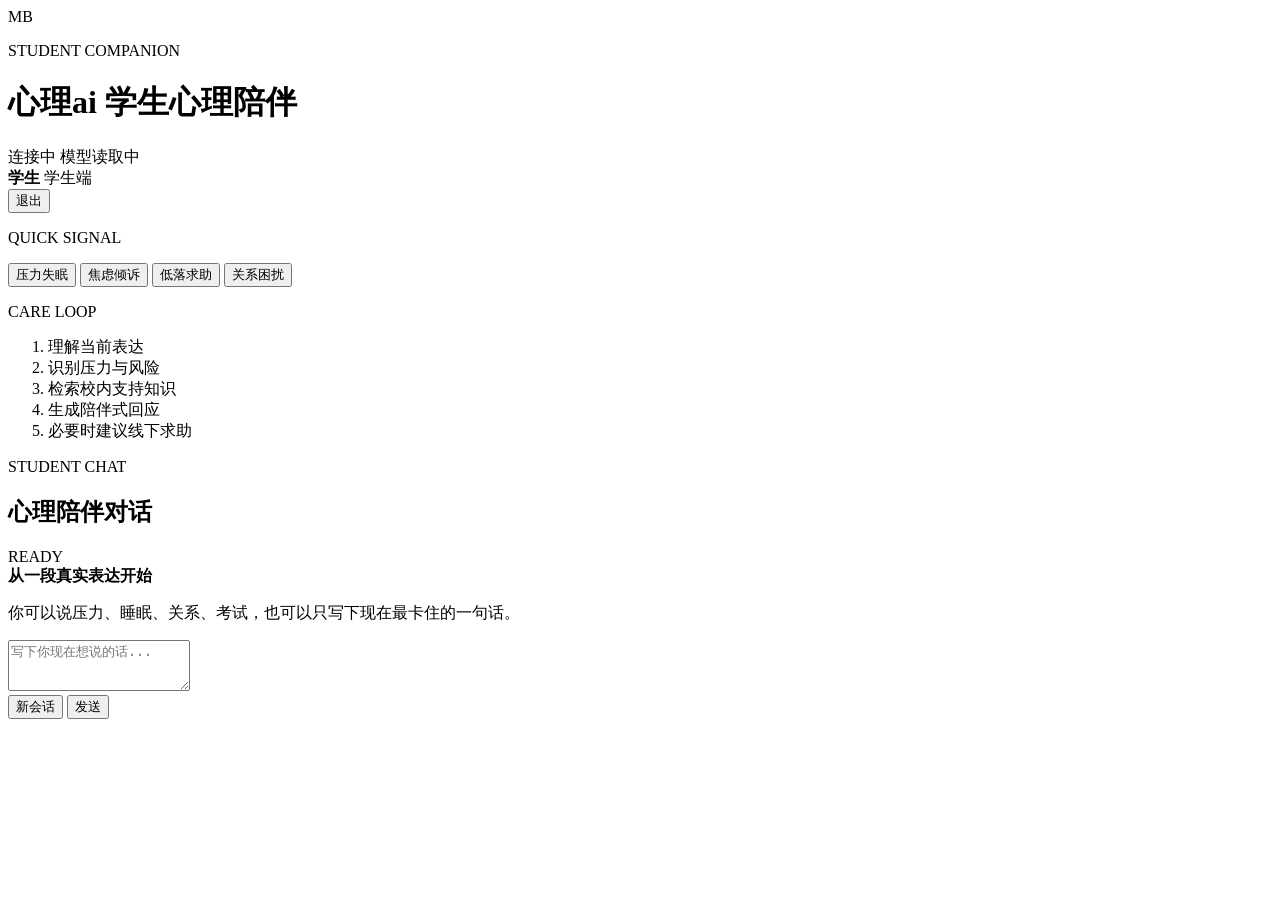
==== app/static/student.html @ 35c3c2e4 "Initial commit: publish PsychAgent" ====
<!doctype html>
<html lang="zh-CN">
<head>
  <meta charset="utf-8">
  <meta name="viewport" content="width=device-width, initial-scale=1">
  <title>心理ai 学生端</title>
  <link rel="stylesheet" href="/styles.css?v=role-split-20260617">
</head>
<body class="student-page">
  <header class="topbar">
    <div class="brand">
      <div class="logo student-logo">MB</div>
      <div>
        <p class="eyebrow">STUDENT COMPANION</p>
        <h1>心理ai 学生心理陪伴</h1>
      </div>
    </div>
    <div class="status-row">
      <span id="serviceState" class="pill warn">连接中</span>
      <span id="modelState" class="pill warn">模型读取中</span>
      <div id="accountBadge" class="account">
        <strong id="activeAccount">学生</strong>
        <span>学生端</span>
      </div>
      <button id="switchAccount" class="dark-btn" type="button">退出</button>
    </div>
  </header>

  <main class="student-layout">
    <aside class="student-rail">
      <section class="panel">
        <p class="panel-label">QUICK SIGNAL</p>
        <button class="signal" type="button" data-quick="我最近压力很大，晚上总是睡不着。">压力失眠</button>
        <button class="signal" type="button" data-quick="我感觉很焦虑，考试前完全静不下来。">焦虑倾诉</button>
        <button class="signal" type="button" data-quick="我最近情绪很低落，不太想和别人说话。">低落求助</button>
        <button class="signal" type="button" data-quick="我想聊聊最近和家人的矛盾。">关系困扰</button>
      </section>

      <section class="panel">
        <p class="panel-label">CARE LOOP</p>
        <ol class="loop-list">
          <li>理解当前表达</li>
          <li>识别压力与风险</li>
          <li>检索校内支持知识</li>
          <li>生成陪伴式回应</li>
          <li>必要时建议线下求助</li>
        </ol>
      </section>
    </aside>

    <section class="chat-panel student-chat">
      <div class="chat-head">
        <div>
          <p class="panel-label">STUDENT CHAT</p>
          <h2>心理陪伴对话</h2>
        </div>
        <span id="sessionBadge" class="pill">READY</span>
      </div>
      <div id="messages" class="messages">
        <div class="empty">
          <strong>从一段真实表达开始</strong>
          <p>你可以说压力、睡眠、关系、考试，也可以只写下现在最卡住的一句话。</p>
        </div>
      </div>
      <form id="chatForm" class="composer">
        <textarea id="messageInput" placeholder="写下你现在想说的话..." rows="3"></textarea>
        <div class="composer-actions">
          <button id="newSession" class="ghost" type="button">新会话</button>
          <button id="sendButton" class="primary" type="submit">发送</button>
        </div>
      </form>
    </section>
  </main>

  <script src="/student.js?v=role-split-20260617"></script>
</body>
</html>
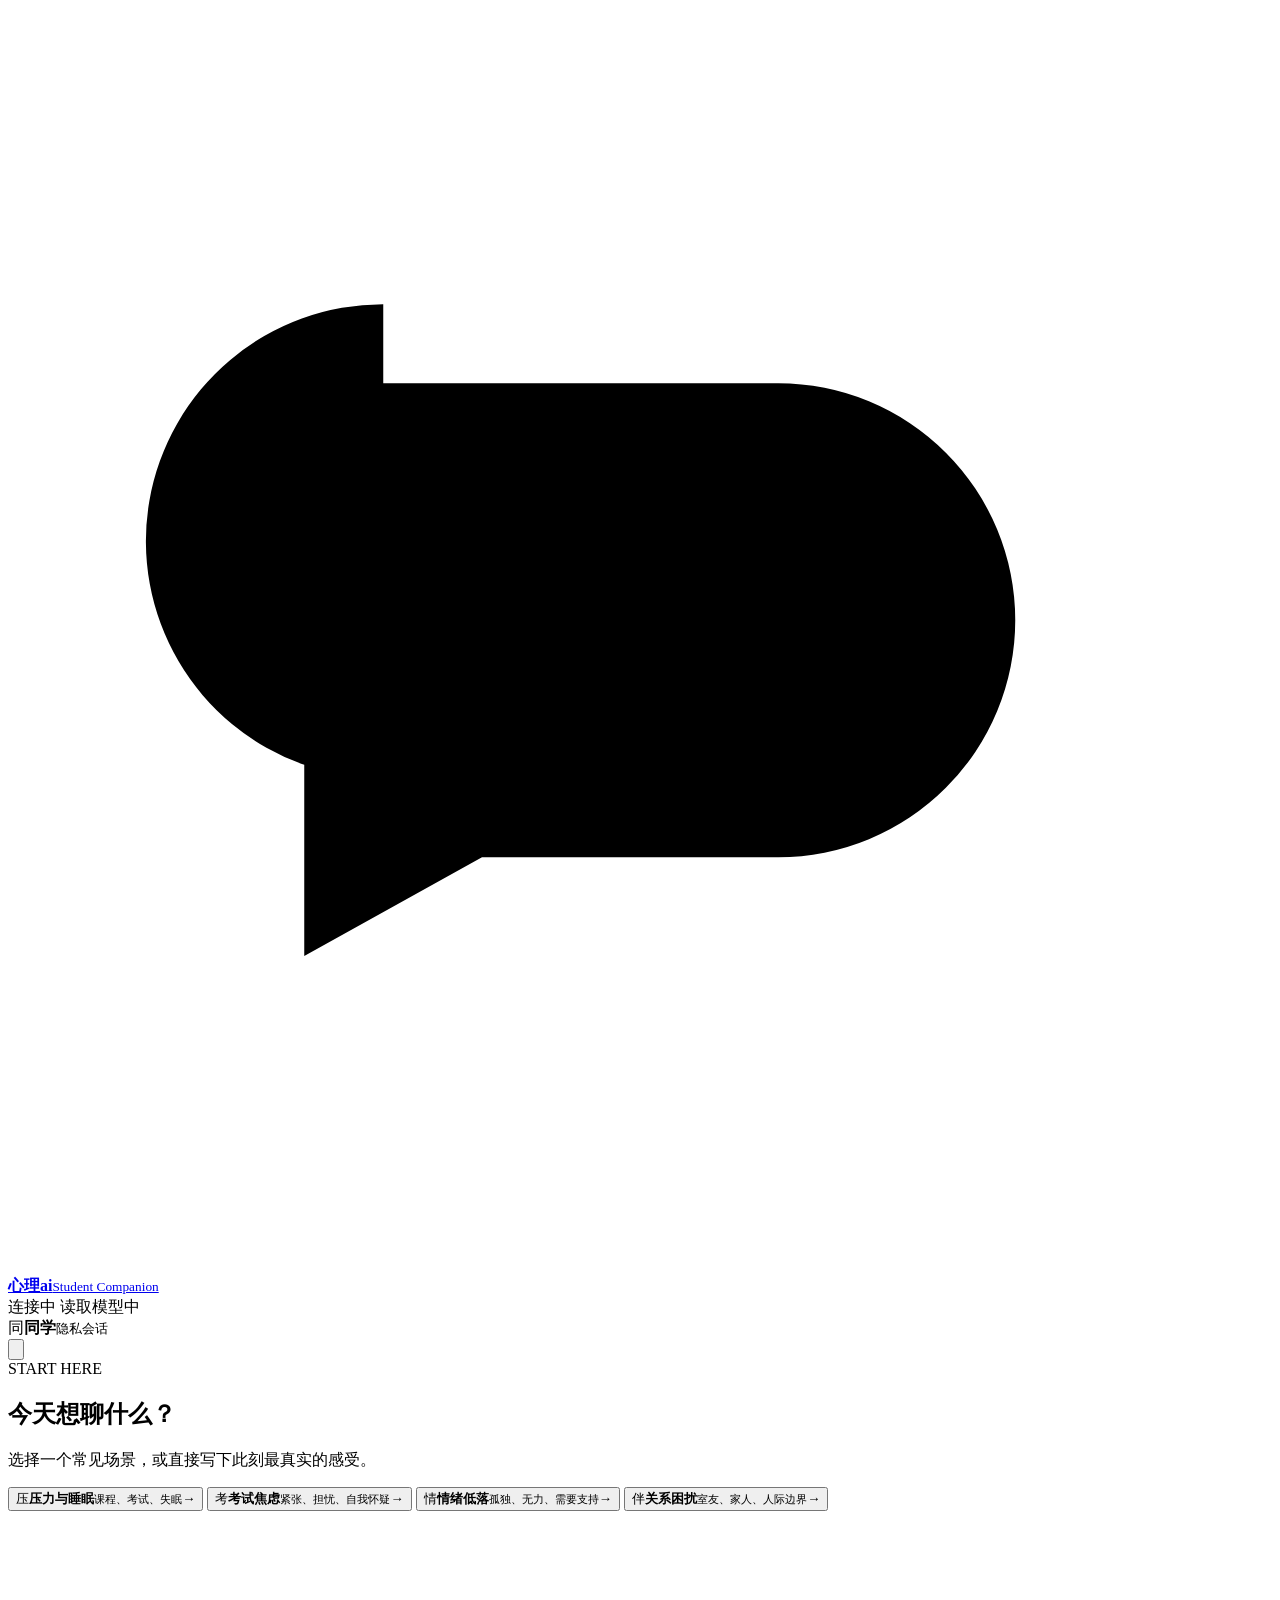
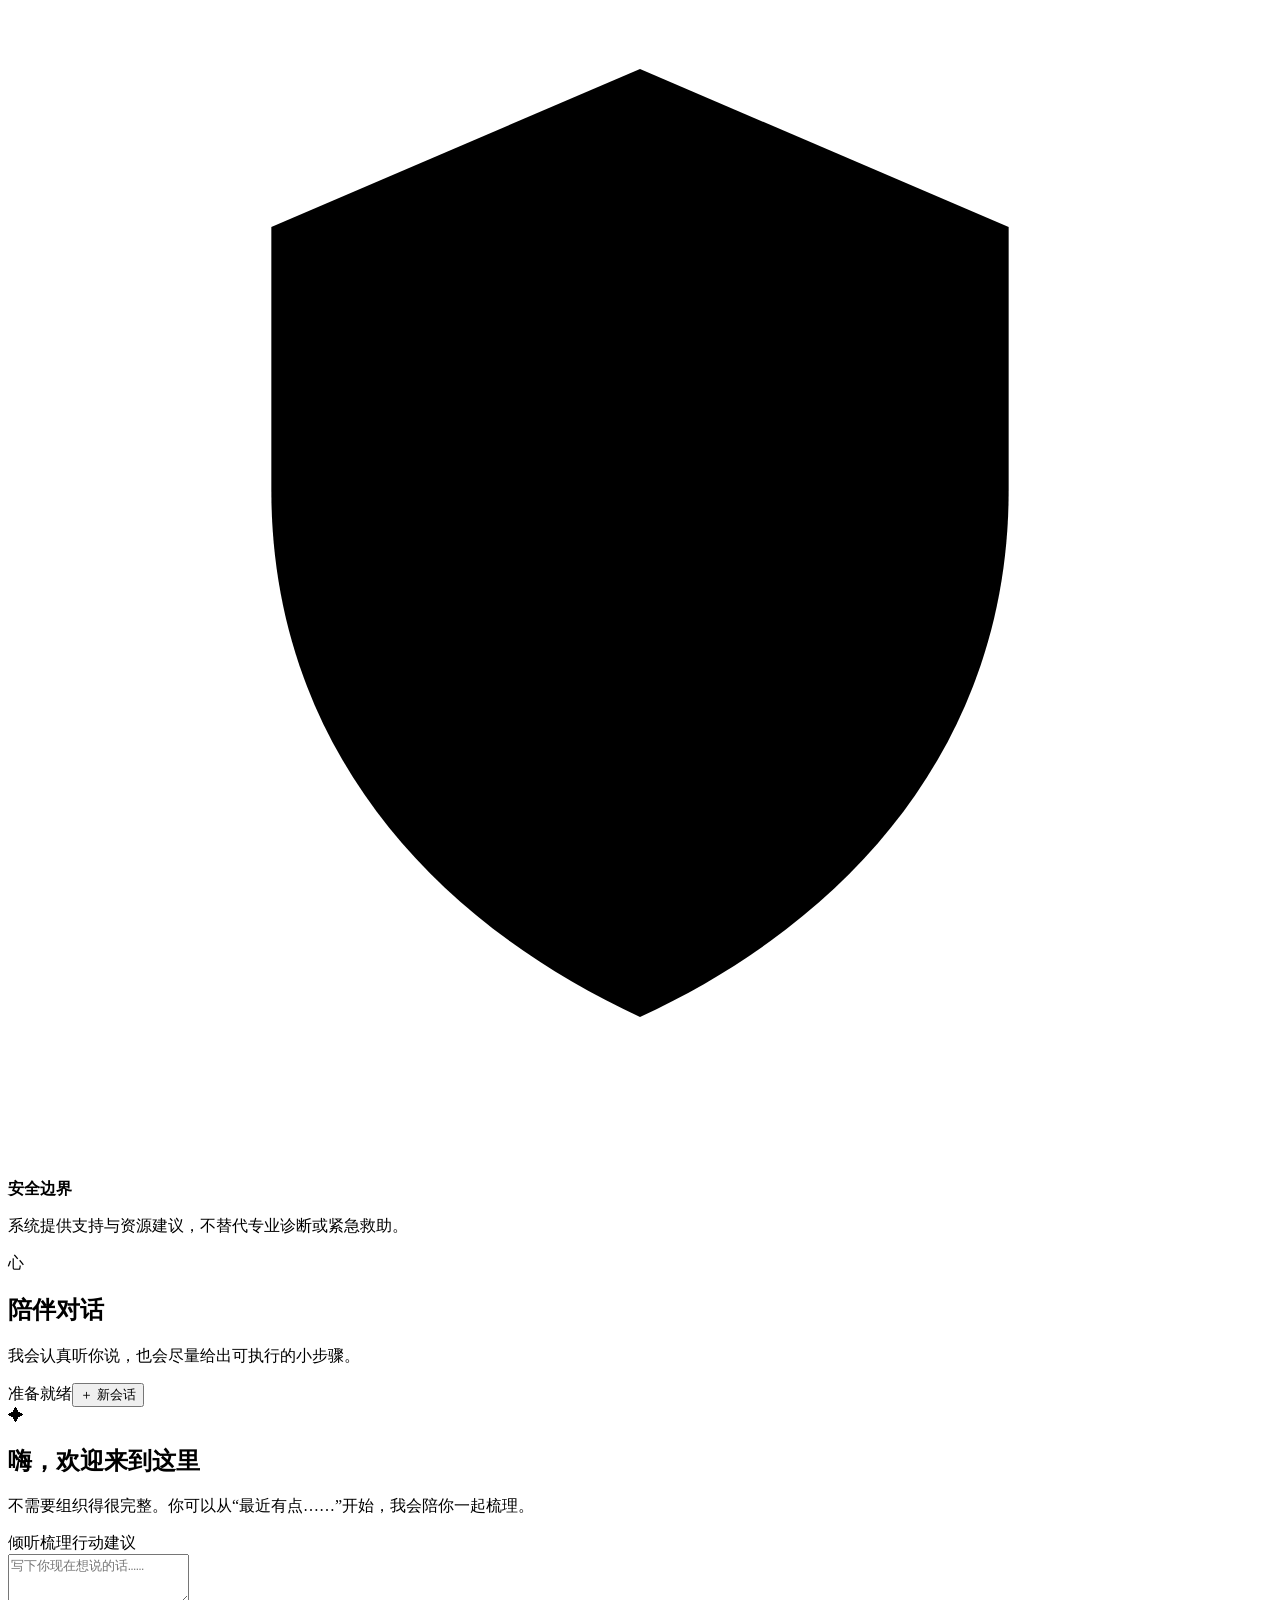
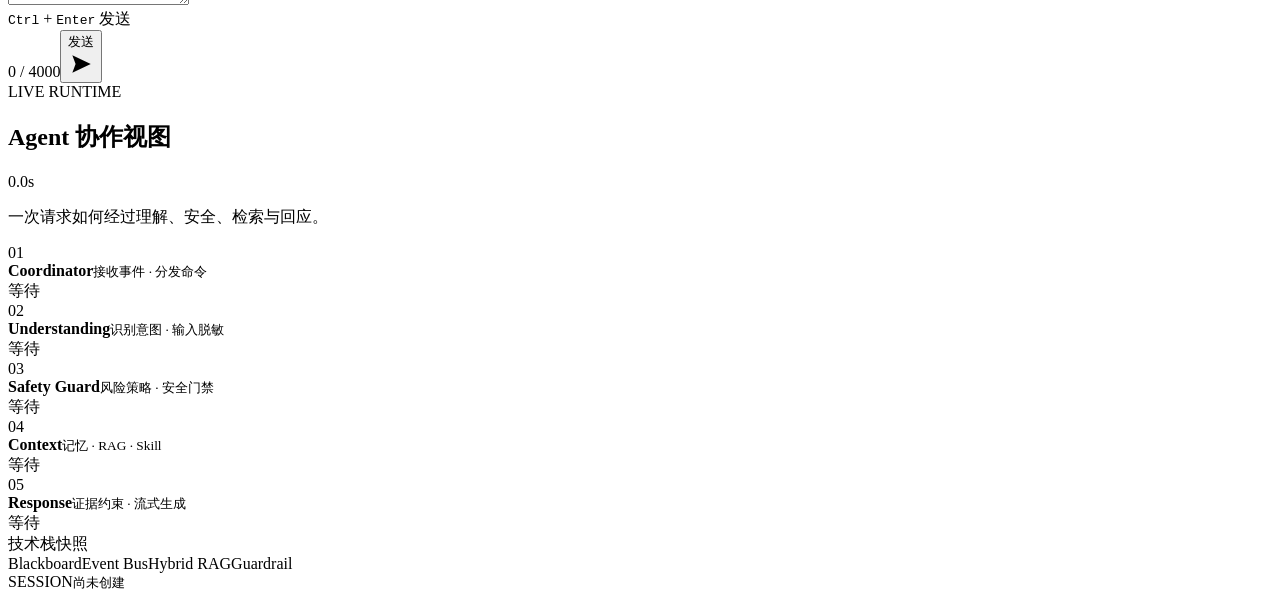
==== commit e946cb51: "feat: add interactive frontend showcase" ====
--- a/app/static/student.html
+++ b/app/static/student.html
@@ -3,75 +3,74 @@
 <head>
   <meta charset="utf-8">
   <meta name="viewport" content="width=device-width, initial-scale=1">
-  <title>心理ai 学生端</title>
-  <link rel="stylesheet" href="/styles.css?v=role-split-20260617">
+  <meta name="description" content="心理ai 学生心理陪伴工作台">
+  <title>心理ai · 学生陪伴工作台</title>
+  <link rel="stylesheet" href="/styles.css?v=showcase-20260908">
 </head>
-<body class="student-page">
-  <header class="topbar">
-    <div class="brand">
-      <div class="logo student-logo">MB</div>
-      <div>
-        <p class="eyebrow">STUDENT COMPANION</p>
-        <h1>心理ai 学生心理陪伴</h1>
-      </div>
-    </div>
-    <div class="status-row">
-      <span id="serviceState" class="pill warn">连接中</span>
-      <span id="modelState" class="pill warn">模型读取中</span>
-      <div id="accountBadge" class="account">
-        <strong id="activeAccount">学生</strong>
-        <span>学生端</span>
-      </div>
-      <button id="switchAccount" class="dark-btn" type="button">退出</button>
+<body class="student-page showcase-student">
+  <header class="workspace-nav">
+    <a class="brand" href="/" aria-label="返回心理ai首页">
+      <span class="brand-mark" aria-hidden="true">
+        <svg viewBox="0 0 32 32"><path d="M9.5 7.5a6 6 0 0 0-2 11.66V24l4.5-2.5h7.5a6 6 0 0 0 0-12h-10Z"/><path d="M13 14.8c1.7-2 4.3-2 6 0"/></svg>
+      </span>
+      <span><strong>心理ai</strong><small>Student Companion</small></span>
+    </a>
+    <div class="workspace-status">
+      <span id="serviceState" class="status-dot wait"><i></i>连接中</span>
+      <span id="modelState" class="model-chip">读取模型中</span>
+      <div class="profile-chip"><span class="avatar">同</span><span><strong id="activeAccount">同学</strong><small>隐私会话</small></span></div>
+      <button id="switchAccount" class="icon-button" type="button" title="退出登录" aria-label="退出登录">
+        <svg viewBox="0 0 24 24"><path d="M9 4H5a2 2 0 0 0-2 2v12a2 2 0 0 0 2 2h4M16 17l5-5-5-5M21 12H9"/></svg>
+      </button>
     </div>
   </header>
 
-  <main class="student-layout">
-    <aside class="student-rail">
-      <section class="panel">
-        <p class="panel-label">QUICK SIGNAL</p>
-        <button class="signal" type="button" data-quick="我最近压力很大，晚上总是睡不着。">压力失眠</button>
-        <button class="signal" type="button" data-quick="我感觉很焦虑，考试前完全静不下来。">焦虑倾诉</button>
-        <button class="signal" type="button" data-quick="我最近情绪很低落，不太想和别人说话。">低落求助</button>
-        <button class="signal" type="button" data-quick="我想聊聊最近和家人的矛盾。">关系困扰</button>
-      </section>
-
-      <section class="panel">
-        <p class="panel-label">CARE LOOP</p>
-        <ol class="loop-list">
-          <li>理解当前表达</li>
-          <li>识别压力与风险</li>
-          <li>检索校内支持知识</li>
-          <li>生成陪伴式回应</li>
-          <li>必要时建议线下求助</li>
-        </ol>
+  <main class="showcase-layout">
+    <aside class="scenario-rail">
+      <div class="rail-heading"><span class="section-index">START HERE</span><h2>今天想聊什么？</h2><p>选择一个常见场景，或直接写下此刻最真实的感受。</p></div>
+      <div class="scenario-list">
+        <button class="scenario-card mint" type="button" data-quick="最近课程和事情堆在一起，我总觉得很焦虑，晚上也睡不好。"><span class="scenario-icon">压</span><span><strong>压力与睡眠</strong><small>课程、考试、失眠</small></span><i>→</i></button>
+        <button class="scenario-card blue" type="button" data-quick="考试越来越近，我总担心自己会失败，完全静不下来。"><span class="scenario-icon">考</span><span><strong>考试焦虑</strong><small>紧张、担忧、自我怀疑</small></span><i>→</i></button>
+        <button class="scenario-card coral" type="button" data-quick="我最近情绪很低落，不太想和别人说话，也不知道能找谁。"><span class="scenario-icon">情</span><span><strong>情绪低落</strong><small>孤独、无力、需要支持</small></span><i>→</i></button>
+        <button class="scenario-card amber" type="button" data-quick="我想聊聊最近和室友的矛盾，不知道该怎么开口。"><span class="scenario-icon">伴</span><span><strong>关系困扰</strong><small>室友、家人、人际边界</small></span><i>→</i></button>
+      </div>
+      <section class="privacy-note">
+        <svg viewBox="0 0 24 24" aria-hidden="true"><path d="M12 3 5 6v5c0 4.7 2.9 8.1 7 10 4.1-1.9 7-5.3 7-10V6l-7-3Z"/><path d="M9 12h6M12 9v6"/></svg>
+        <div><strong>安全边界</strong><p>系统提供支持与资源建议，不替代专业诊断或紧急救助。</p></div>
       </section>
     </aside>
 
-    <section class="chat-panel student-chat">
-      <div class="chat-head">
-        <div>
-          <p class="panel-label">STUDENT CHAT</p>
-          <h2>心理陪伴对话</h2>
-        </div>
-        <span id="sessionBadge" class="pill">READY</span>
+    <section class="conversation-stage">
+      <div class="conversation-head">
+        <div class="conversation-title-row"><span class="companion-avatar">心</span><div><h1>陪伴对话</h1><p>我会认真听你说，也会尽量给出可执行的小步骤。</p></div></div>
+        <div class="session-state"><span id="sessionBadge" class="session-badge ready"><i></i>准备就绪</span><button id="newSession" class="text-button" type="button">＋ 新会话</button></div>
       </div>
-      <div id="messages" class="messages">
-        <div class="empty">
-          <strong>从一段真实表达开始</strong>
-          <p>你可以说压力、睡眠、关系、考试，也可以只写下现在最卡住的一句话。</p>
-        </div>
+      <div id="messages" class="messages showcase-messages" aria-live="polite">
+        <div class="welcome-message"><span class="welcome-spark">✦</span><h2>嗨，欢迎来到这里</h2><p>不需要组织得很完整。你可以从“最近有点……”开始，我会陪你一起梳理。</p><div class="welcome-tags"><span>倾听</span><span>梳理</span><span>行动建议</span></div></div>
       </div>
-      <form id="chatForm" class="composer">
-        <textarea id="messageInput" placeholder="写下你现在想说的话..." rows="3"></textarea>
-        <div class="composer-actions">
-          <button id="newSession" class="ghost" type="button">新会话</button>
-          <button id="sendButton" class="primary" type="submit">发送</button>
+      <form id="chatForm" class="showcase-composer">
+        <textarea id="messageInput" placeholder="写下你现在想说的话……" rows="3" maxlength="4000"></textarea>
+        <div class="composer-meta">
+          <span><kbd>Ctrl</kbd> + <kbd>Enter</kbd> 发送</span>
+          <div class="composer-actions"><span id="charCount">0 / 4000</span><button id="sendButton" class="send-button" type="submit"><span>发送</span><svg viewBox="0 0 24 24" aria-hidden="true"><path d="m4 4 17 8-17 8 3-8-3-8Z"/><path d="M7 12h14"/></svg></button></div>
         </div>
       </form>
     </section>
+
+    <aside class="runtime-rail">
+      <div class="runtime-head"><div><span class="section-index">LIVE RUNTIME</span><h2>Agent 协作视图</h2></div><span id="runtimeTimer" class="runtime-timer">0.0s</span></div>
+      <p class="runtime-description">一次请求如何经过理解、安全、检索与回应。</p>
+      <div id="agentJourney" class="agent-journey">
+        <article class="agent-node" data-stage="intake"><span class="node-marker">01</span><div><strong>Coordinator</strong><small>接收事件 · 分发命令</small></div><span class="node-state">等待</span></article>
+        <article class="agent-node parallel" data-stage="understanding"><span class="node-marker">02</span><div><strong>Understanding</strong><small>识别意图 · 输入脱敏</small></div><span class="node-state">等待</span></article>
+        <article class="agent-node parallel" data-stage="safety"><span class="node-marker">03</span><div><strong>Safety Guard</strong><small>风险策略 · 安全门禁</small></div><span class="node-state">等待</span></article>
+        <article class="agent-node" data-stage="context"><span class="node-marker">04</span><div><strong>Context</strong><small>记忆 · RAG · Skill</small></div><span class="node-state">等待</span></article>
+        <article class="agent-node" data-stage="response"><span class="node-marker">05</span><div><strong>Response</strong><small>证据约束 · 流式生成</small></div><span class="node-state">等待</span></article>
+      </div>
+      <section class="runtime-stack"><div class="stack-head"><span>技术栈快照</span><i></i></div><div class="stack-grid"><span>Blackboard</span><span>Event Bus</span><span>Hybrid RAG</span><span>Guardrail</span></div></section>
+      <div class="session-meta"><span>SESSION</span><code id="sessionIdText">尚未创建</code></div>
+    </aside>
   </main>
-
-  <script src="/student.js?v=role-split-20260617"></script>
+  <script src="/student.js?v=showcase-20260908"></script>
 </body>
 </html>
